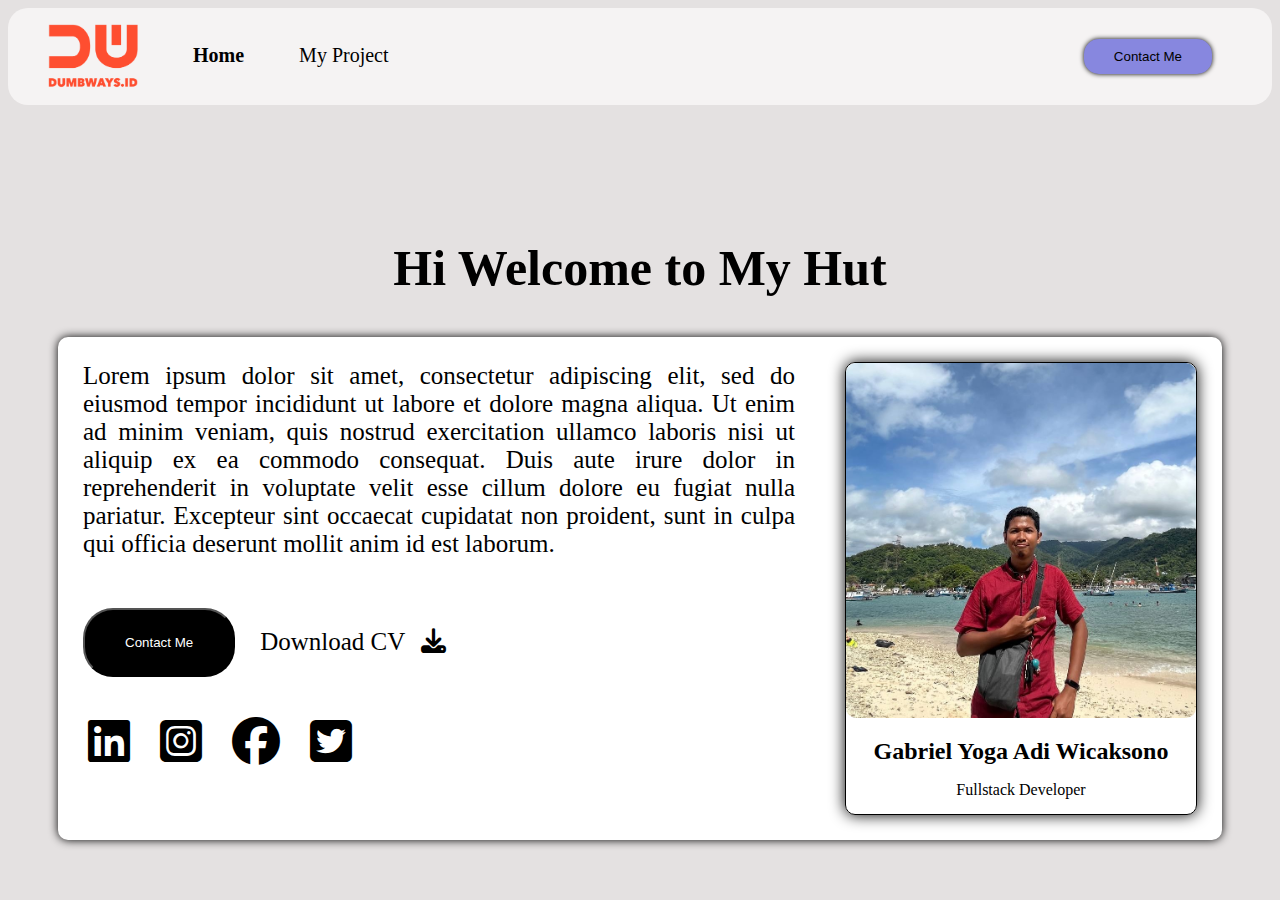
==== Day 6 - Responsive Layout/index.html @ 329f40da "main" ====
<html>
    <head>
        <!--Link Font Awesome-->
        <link rel="stylesheet" href="https://cdnjs.cloudflare.com/ajax/libs/font-awesome/6.3.0/css/all.min.css">
        <link rel="stylesheet" href="assets/css/index.css">
        <title>Batch 45</title>
    </head>
    <body>
        <nav>
            <div class="nav-left">
                <ul>
                    <div id="logo">
                        <li>
                            <a href="https://dumbways.id/">
                                <img id="linkDumbways" src="assets/image/dumbwaysLogo.png" alt="dumbwaysLogo">
                            </a>
                        </li>
                    </div>
                    <div id="home">
                        <a id="linkHome" href="index.html">
                            <li>Home</li>
                        </a>
                    </div>
                    <div id="project">
                        <a id="projectDetail" href="my_project.html">
                            <li>My Project</li>
                        </a>
                    </div>
                </ul>
            </div>
            <div class="nav-right">
                <a href="contact_form.html">
                        <button type="button">
                            Contact Me
                        </button>
                </a>
            </div>
        </nav>
        <div class="indexHome">
            <h1>
                Hi Welcome to My Hut
            </h1>
            <div class="indexHome1">
                <div>
                    <div class="biografi">
                        Lorem ipsum dolor sit amet, consectetur adipiscing elit, sed do eiusmod tempor incididunt ut labore et dolore magna aliqua. Ut enim ad minim veniam, quis nostrud exercitation ullamco laboris nisi ut aliquip ex ea commodo consequat. Duis aute irure dolor in reprehenderit in voluptate velit esse cillum dolore eu fugiat nulla pariatur. Excepteur sint occaecat cupidatat non proident, sunt in culpa qui officia deserunt mollit anim id est laborum.
                    </div>
                    <div class="contactPerson">
                        <div class="contactMe">
                            <a href="contact_form.html">
                                <button type="button">Contact Me</button>
                            </a>
                        </div>
                        <div class="downloadCv">
                            Download CV
                                <a href="#">
                                    <i class="fa-solid fa-download" style="margin-left: 10px"></i>
                                </a>
                        </div>
                    </div>
                    <div class="sosialMedia">
                        <div>
                        <!--linkedin-->
                            <a href="#">
                                <i class="fa-brands fa-linkedin fa-3x"></i>
                            </a>
                        </div>
                        <div>
                            <!--instagram-->
                            <a href="https://instagram.com/yogalive014?igshid=ZDdkNTZiNTM=">
                                <i class="fa-brands fa-square-instagram fa-3x"></i>
                            </a>
                        </div>
                        <div>
                            <!--Facebook-->
                            <a href="https://www.facebook.com/yoga.twinnight" >
                                <i class="fa-brands fa-facebook fa-3x"></i>
                            </a>
                        </div>
                        <div>
                            <!--Twitter-->
                            <a href="https://twitter.com/cacinghidupya?t=zZnkQJsA3vbGpuW6tulLyQ&s=09">
                                <i class="fa-brands fa-square-twitter fa-3x"></i>
                            </a>
                        </div>
                    </div>
                </div>
                <div>
                    <div class="fotoDiri">
                        <img src="assets/image/photo1674489706-1.jpeg" alt="Profil">
                        <h2>
                            Gabriel Yoga Adi Wicaksono
                        </h2>
                        <p>
                            Fullstack Developer
                        </p>
                    </div>
                </div>
            </div>
        </div>
    </body>
</html>
---- Day 6 - Responsive Layout/assets/css/index.css ----
body{
    background-color: rgb(228, 225, 225);
}

nav{
    display: flex;
    align-items: center;
    justify-content: space-between;
    margin-left: auto;
    margin-right: auto;
    background-color: rgb(245, 243, 243);
    border-radius: 20px;
}

.nav-left{
    flex: 50%;;
}

.nav-left ul {
    list-style-type: none;
    display: flex;
}

.nav-left ul li{
    margin-right: 55px;
    font-size: 20px;
}

.nav-left #home,#project{
    list-style-type: none;
    display: flex;
    margin-top: 20px;
}

.nav-left #projectDetail {
    text-decoration: none;
    color: black;
}

.nav-left #linkHome{
    text-decoration: none;
    color: black;
    font-weight: bold;
}

.nav-left #linkDumbways{
    float: left;
    width: 90px;
    height: 65px;
}


.nav-right{
    flex: 50%;
    text-align: right;
    margin-right: 60px;
}

.nav-right button {
    padding: 10px 30px;
    border-radius: 15px;
    border-style: hidden;
    box-shadow: 0px 0px 5px;
    background-color: rgb(135, 135, 223);
    cursor: pointer;
}

.nav-right button a{
    text-decoration: none;
    color: black;
    font-size: 15px;
}

.indexHome1{
    background-color: white;
    display: flex;
    justify-content: space-between;
    margin-left: 50px;
    margin-right: 50px;
    border: 1px;
    box-shadow: 0px 0px 10px;
    border-radius: 10px;
    margin-top: 40px;
}

h1{
    padding-top: 100px; 
    text-align: center;
    font-size: 50; 
    margin-bottom: 10px;
}

.biografi {
    text-align: justify; 
    font-size: 25; 
    margin: 25px;
}

.contactPerson{
    display: flex;
    align-items: center;
    margin-left: auto;
    margin-right: auto;
}

.contactMe button{
    background-color: black;
    color: white;
    margin: 25px;
    padding: 25px 40px; 
    border-radius: 30px;
    cursor: pointer;
}

.contactMe button a{
    color: white; 
    font-size: 16; 
    text-decoration: none;
}

.downloadCv{
    font-size: 25; 
}

.downloadCv a{
    color: black;
}

.sosialMedia {
    display: flex;
    align-items: center;
    margin: 15px
}

.sosialMedia a{
    color: black; 
    margin: 15px;
}

.fotoDiri{
    border: 1px solid; 
    border-radius: 10px; 
    width: 350px; 
    margin: 25px; 
    padding: 0px 0px 10px 0px; 
    box-shadow: 0px 0px 15px;
}

.fotoDiri img{
    display: block; 
    border-radius: 10px; 
    width: 100%; 
    margin-left: auto; 
    margin-right: auto;
}

.fotoDiri h2{
    text-align: center;
    margin-bottom: 5px;
}

.fotoDiri p{
    text-align: center; 
    margin-bottom: 5px;
}
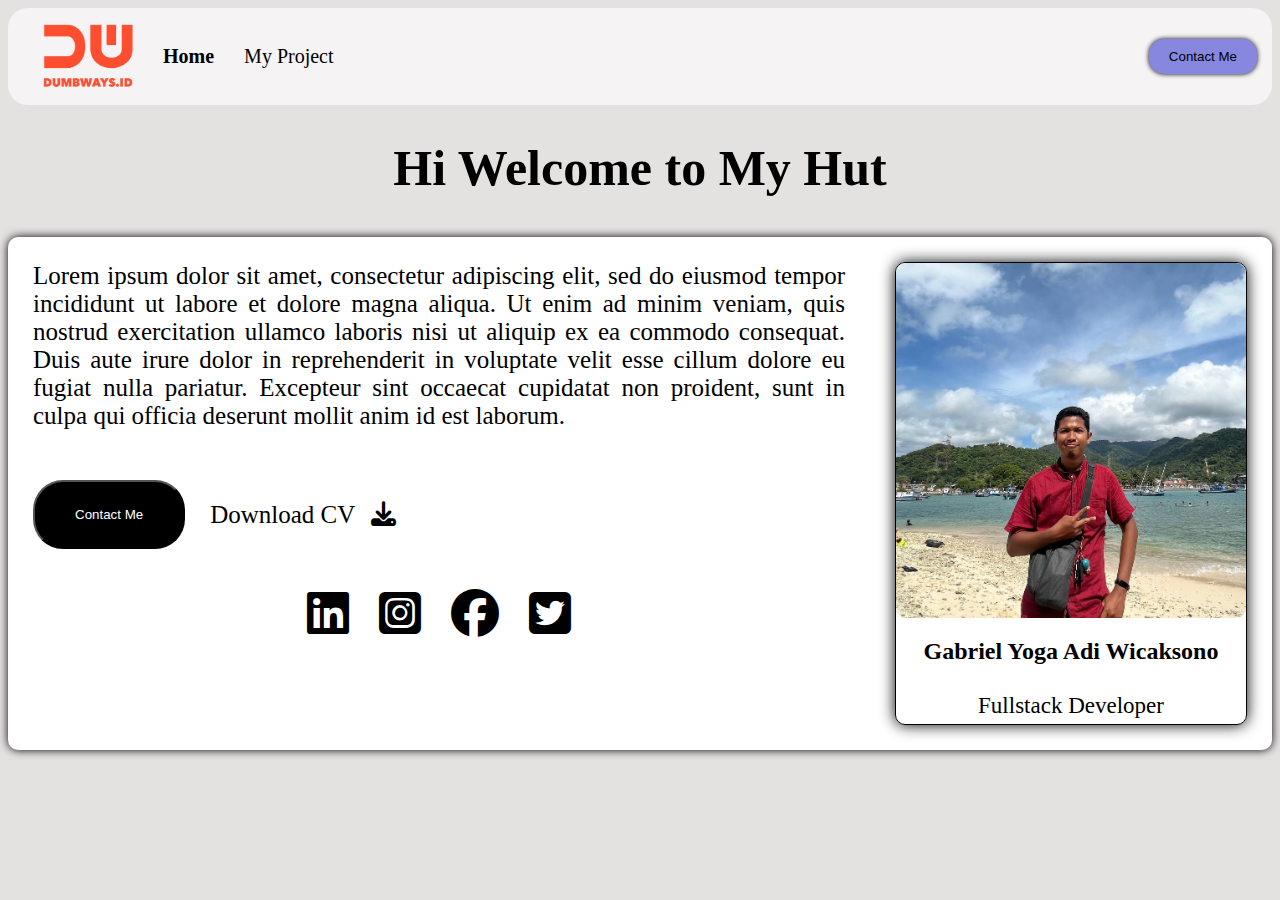
==== commit ae57226c: "day-6" ====
--- a/Day 6 - Responsive Layout/index.html
+++ b/Day 6 - Responsive Layout/index.html
@@ -3,9 +3,11 @@
         <!--Link Font Awesome-->
         <link rel="stylesheet" href="https://cdnjs.cloudflare.com/ajax/libs/font-awesome/6.3.0/css/all.min.css">
         <link rel="stylesheet" href="assets/css/index.css">
+        <meta name="viewport" content="width=device-width, initial-scale=1.0">
         <title>Batch 45</title>
     </head>
     <body>
+        <script src="assets/js/hamburger_menu.js"></script>
         <nav>
             <div class="nav-left">
                 <ul>
@@ -34,14 +36,30 @@
                             Contact Me
                         </button>
                 </a>
+                <!-- Hamburger Menu -->
+                <div class="hamburger-menu" onclick="toggleMenu()">
+                    <i class="fa-solid fa-bars fa-2x"></i>
+                </div>
             </div>
         </nav>
+        <!-- Hamburger Item -->
+        <div id="targetHamburger" class="hamburger-menu-item">
+            <a id="hamLink" href="index.html">
+                <div class="hamburger-item" style="background-color: orange;">Home</div>
+            </a>
+            <a id="hamLink" href="my_project.html">
+                <div class="hamburger-item">My Project</div>
+            </a>
+            <a id="hamLink" href="contact_form.html">
+                <div class="hamburger-item">Contact Me</div>
+            </a>
+        </div>
         <div class="indexHome">
             <h1>
                 Hi Welcome to My Hut
             </h1>
             <div class="indexHome1">
-                <div>
+                <div class="indexHome2">
                     <div class="biografi">
                         Lorem ipsum dolor sit amet, consectetur adipiscing elit, sed do eiusmod tempor incididunt ut labore et dolore magna aliqua. Ut enim ad minim veniam, quis nostrud exercitation ullamco laboris nisi ut aliquip ex ea commodo consequat. Duis aute irure dolor in reprehenderit in voluptate velit esse cillum dolore eu fugiat nulla pariatur. Excepteur sint occaecat cupidatat non proident, sunt in culpa qui officia deserunt mollit anim id est laborum.
                     </div>
@@ -54,7 +72,7 @@
                         <div class="downloadCv">
                             Download CV
                                 <a href="#">
-                                    <i class="fa-solid fa-download" style="margin-left: 10px"></i>
+                                    <i class="fa-solid fa-download" style="margin: 10px"></i>
                                 </a>
                         </div>
                     </div>
@@ -85,7 +103,7 @@
                         </div>
                     </div>
                 </div>
-                <div>
+                <div class="profil">
                     <div class="fotoDiri">
                         <img src="assets/image/photo1674489706-1.jpeg" alt="Profil">
                         <h2>
--- a/Day 6 - Responsive Layout/assets/css/index.css
+++ b/Day 6 - Responsive Layout/assets/css/index.css
@@ -19,17 +19,15 @@
 .nav-left ul {
     list-style-type: none;
     display: flex;
-}
-
-.nav-left ul li{
-    margin-right: 55px;
+    flex-direction: row;
+    padding-inline-start: 20px;
+}
+
+.nav-left ul div{
+    margin: 0px 15px;
     font-size: 20px;
-}
-
-.nav-left #home,#project{
-    list-style-type: none;
-    display: flex;
-    margin-top: 20px;
+    display: flex;
+    align-items: center;
 }
 
 .nav-left #projectDetail {
@@ -51,13 +49,15 @@
 
 
 .nav-right{
+    display: flex;
+    justify-content: flex-end;
     flex: 50%;
-    text-align: right;
-    margin-right: 60px;
+    align-items: center;
 }
 
 .nav-right button {
-    padding: 10px 30px;
+    padding: 10px 20px;
+    margin: 0px 15px;
     border-radius: 15px;
     border-style: hidden;
     box-shadow: 0px 0px 5px;
@@ -75,8 +75,6 @@
     background-color: white;
     display: flex;
     justify-content: space-between;
-    margin-left: 50px;
-    margin-right: 50px;
     border: 1px;
     box-shadow: 0px 0px 10px;
     border-radius: 10px;
@@ -84,7 +82,7 @@
 }
 
 h1{
-    padding-top: 100px; 
+    /* padding-top: 100px;  */
     text-align: center;
     font-size: 50; 
     margin-bottom: 10px;
@@ -128,8 +126,8 @@
 
 .sosialMedia {
     display: flex;
-    align-items: center;
-    margin: 15px
+    margin: 15px;
+    justify-content: center;
 }
 
 .sosialMedia a{
@@ -137,19 +135,29 @@
     margin: 15px;
 }
 
+.profil{
+    display: flex;
+    justify-content: center;
+    flex: 50%;
+}
+
 .fotoDiri{
-    border: 1px solid; 
+    display: flex;
+    flex-direction: column;
+    height: fit-content;
+    width: 100%;
+    /* justify-content: center; */
+    border: 1px solid;
+    /* width: fit-content;  */
+    border-radius: 10px;  
+    margin: 25px; 
+    /* padding: 0px 0px 10px 0px;  */
+    box-shadow: 0px 0px 15px;
+}
+
+.fotoDiri img{ 
     border-radius: 10px; 
     width: 350px; 
-    margin: 25px; 
-    padding: 0px 0px 10px 0px; 
-    box-shadow: 0px 0px 15px;
-}
-
-.fotoDiri img{
-    display: block; 
-    border-radius: 10px; 
-    width: 100%; 
     margin-left: auto; 
     margin-right: auto;
 }
@@ -162,4 +170,82 @@
 .fotoDiri p{
     text-align: center; 
     margin-bottom: 5px;
-}+    font-size: 23px;
+}
+
+.hamburger-menu{
+    display: none;
+    margin: 0px 15px;
+}
+
+#targetHamburger {
+    margin: 10px 5px;
+}
+
+.hamburger-menu-item{
+    display: none;
+}
+
+#hamLink{
+    text-decoration: none;
+    color: black;
+}
+
+.hamburger-item {
+    display: flex;
+    background-color: rgb(208,207,207);
+    border: 1px solid white;
+    justify-content: center;
+    border-radius: 5px;
+    font-size: large;
+    padding: 10px 15px;
+}
+
+@media only screen and (max-width: 768px) {
+    /* Aturan CSS untuk layar dengan lebar maksimal 768 piksel */
+    body {
+      font-size: 16px;
+    }
+    
+    .indexHome1 {
+        display: flex;
+        justify-content: center;
+        flex-direction: column;
+        width: 100%;
+    }
+
+    .fotoDiri {
+        width: 90%;
+    }
+
+    .fotoDiri img{
+        width: 100%;
+    }
+
+    .indexHome2 {
+        display: flex;
+        justify-content: center;
+        flex-direction: column;
+    }
+
+    .sosialMedia{
+        display: flex;
+        flex-direction: row;
+    }
+
+    .contactPerson {
+        justify-content: center;
+        flex-direction: column;
+    }
+
+    #home, #project, .nav-right a button {
+        display: none;
+    }
+
+    .hamburger-menu {
+        display: flex;
+        cursor: pointer;
+    }
+
+  }
+  